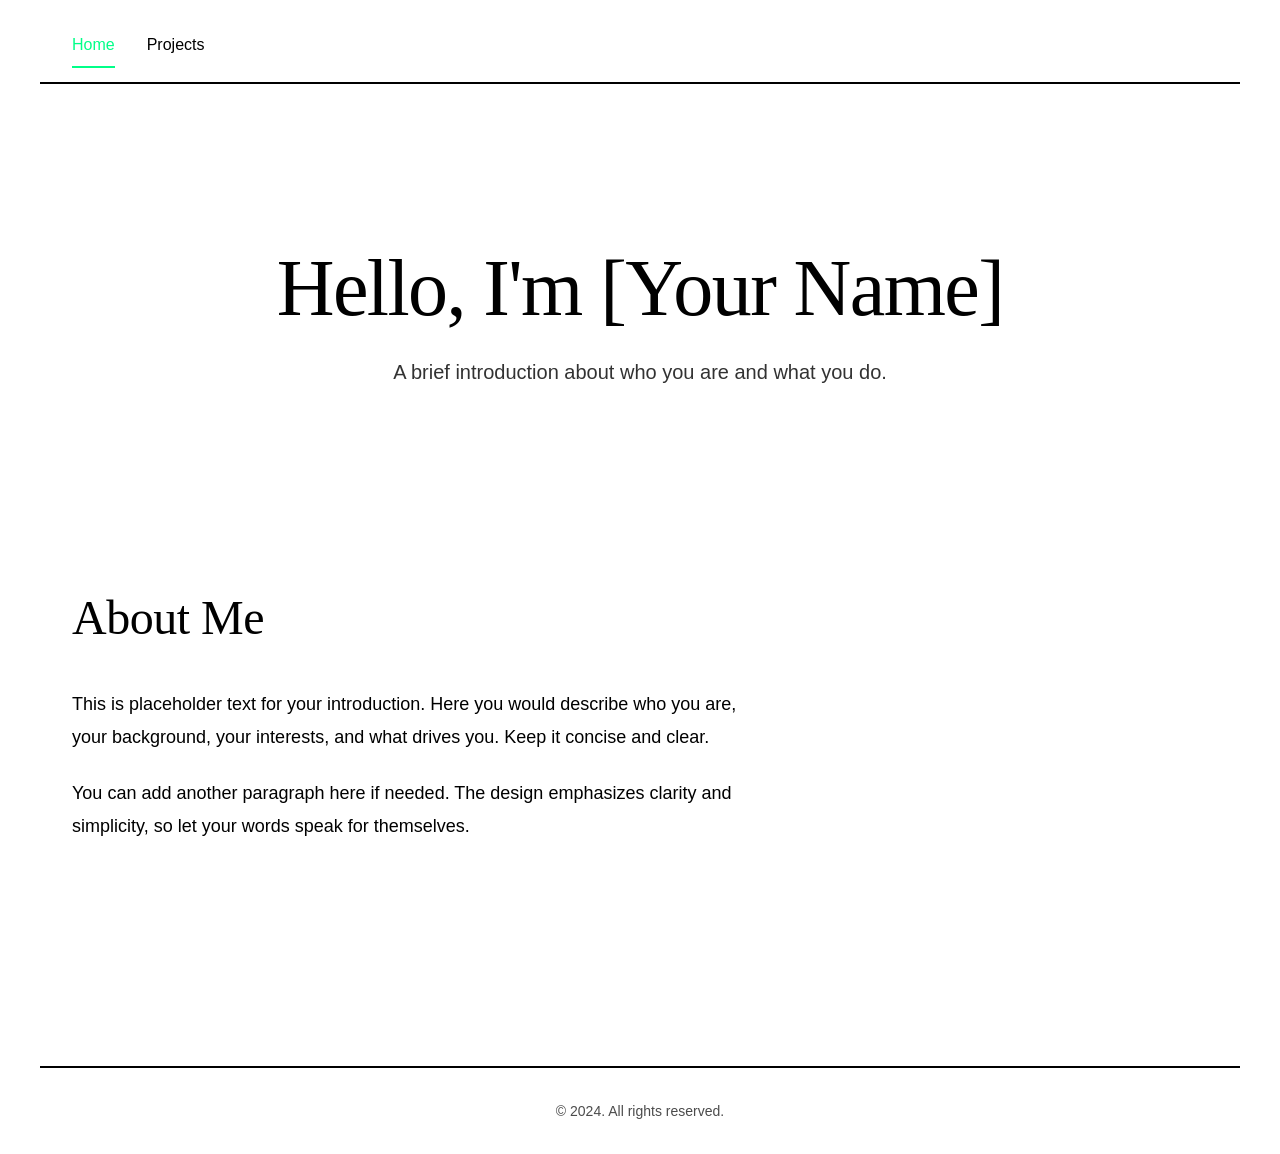
==== index.html @ 5ff25ebd "Initial commit: Minimal portfolio website with home and projects pages" ====
<!DOCTYPE html>
<html lang="en">
<head>
    <meta charset="UTF-8">
    <meta name="viewport" content="width=device-width, initial-scale=1.0">
    <title>Portfolio — Home</title>
    <link href="https://api.fontshare.com/v2/css?f[]=general-sans@400&f[]=trench-slab@500&display=swap" rel="stylesheet">
    <link rel="stylesheet" href="styles.css">
</head>
<body>
    <nav class="nav">
        <a href="index.html" class="nav-link active">Home</a>
        <a href="projects.html" class="nav-link">Projects</a>
    </nav>

    <main class="main">
        <section class="hero">
            <h1 class="hero-title">Hello, I'm [Your Name]</h1>
            <p class="hero-subtitle">A brief introduction about who you are and what you do.</p>
        </section>

        <section class="intro">
            <h2 class="section-title">About Me</h2>
            <div class="intro-content">
                <p>This is placeholder text for your introduction. Here you would describe who you are, your background, your interests, and what drives you. Keep it concise and clear.</p>
                <p>You can add another paragraph here if needed. The design emphasizes clarity and simplicity, so let your words speak for themselves.</p>
            </div>
        </section>
    </main>

    <footer class="footer">
        <p>&copy; 2024. All rights reserved.</p>
    </footer>
</body>
</html>
---- styles.css ----
/* Reset and Base Styles */
* {
    margin: 0;
    padding: 0;
    box-sizing: border-box;
}

:root {
    --color-bg: #ffffff;
    --color-text: #000000;
    --color-accent: #00ff88;
}

html {
    font-size: 16px;
    scroll-behavior: smooth;
}

body {
    font-family: 'General Sans', sans-serif;
    font-weight: 400;
    background-color: var(--color-bg);
    color: var(--color-text);
    line-height: 1.6;
    min-height: 100vh;
    display: flex;
    flex-direction: column;
}

/* Navigation */
.nav {
    padding: 2rem 2rem 1rem;
    display: flex;
    gap: 2rem;
    border-bottom: 2px solid var(--color-text);
    max-width: 1200px;
    margin: 0 auto;
    width: 100%;
}

.nav-link {
    font-family: 'General Sans', sans-serif;
    font-weight: 400;
    color: var(--color-text);
    text-decoration: none;
    font-size: 1rem;
    transition: color 0.2s ease;
    position: relative;
    padding-bottom: 0.5rem;
}

.nav-link:hover {
    color: var(--color-accent);
}

.nav-link.active {
    color: var(--color-accent);
}

.nav-link.active::after {
    content: '';
    position: absolute;
    bottom: -2px;
    left: 0;
    width: 100%;
    height: 2px;
    background-color: var(--color-accent);
}

/* Main Content */
.main {
    flex: 1;
    max-width: 1200px;
    margin: 0 auto;
    width: 100%;
    padding: 4rem 2rem;
}

/* Hero Section */
.hero {
    text-align: center;
    padding: 6rem 0 8rem;
    margin-bottom: 4rem;
}

.hero-title {
    font-family: 'Trench Slab', serif;
    font-weight: 500;
    font-size: clamp(2.5rem, 8vw, 5rem);
    line-height: 1.1;
    margin-bottom: 1.5rem;
    letter-spacing: -0.02em;
}

.hero-subtitle {
    font-family: 'General Sans', sans-serif;
    font-size: clamp(1rem, 2vw, 1.25rem);
    max-width: 600px;
    margin: 0 auto;
    opacity: 0.8;
}

/* Intro Section */
.intro {
    margin-bottom: 4rem;
}

.section-title {
    font-family: 'Trench Slab', serif;
    font-weight: 500;
    font-size: clamp(2rem, 5vw, 3rem);
    margin-bottom: 2rem;
    letter-spacing: -0.01em;
}

.intro-content {
    max-width: 700px;
}

.intro-content p {
    font-size: 1.125rem;
    margin-bottom: 1.5rem;
    line-height: 1.8;
}

/* Projects Page */
.projects-header {
    text-align: center;
    padding: 2rem 0 4rem;
    margin-bottom: 2rem;
}

.page-title {
    font-family: 'Trench Slab', serif;
    font-weight: 500;
    font-size: clamp(2.5rem, 8vw, 4rem);
    line-height: 1.1;
    margin-bottom: 1rem;
    letter-spacing: -0.02em;
}

.page-subtitle {
    font-family: 'General Sans', sans-serif;
    font-size: clamp(1rem, 2vw, 1.25rem);
    opacity: 0.8;
}

/* Projects Grid */
.projects-grid {
    display: grid;
    grid-template-columns: repeat(auto-fill, minmax(300px, 1fr));
    gap: 3rem;
    margin-top: 3rem;
}

.project-card {
    border: 2px solid var(--color-text);
    padding: 2.5rem;
    transition: transform 0.2s ease, border-color 0.2s ease;
    background-color: var(--color-bg);
}

.project-card:hover {
    transform: translateY(-4px);
    border-color: var(--color-accent);
}

.project-title {
    font-family: 'Trench Slab', serif;
    font-weight: 500;
    font-size: clamp(1.5rem, 3vw, 2rem);
    margin-bottom: 1rem;
    letter-spacing: -0.01em;
    color: var(--color-text);
}

.project-card:hover .project-title {
    color: var(--color-accent);
}

.project-description {
    font-family: 'General Sans', sans-serif;
    font-size: 1rem;
    line-height: 1.7;
    opacity: 0.9;
}

/* Footer */
.footer {
    border-top: 2px solid var(--color-text);
    padding: 2rem;
    text-align: center;
    margin-top: 6rem;
    max-width: 1200px;
    margin-left: auto;
    margin-right: auto;
    width: 100%;
}

.footer p {
    font-family: 'General Sans', sans-serif;
    font-size: 0.875rem;
    opacity: 0.7;
}

/* Responsive Design */
@media (max-width: 768px) {
    .nav {
        padding: 1.5rem 1.5rem 1rem;
        gap: 1.5rem;
    }

    .main {
        padding: 2rem 1.5rem;
    }

    .hero {
        padding: 4rem 0 5rem;
    }

    .projects-grid {
        grid-template-columns: 1fr;
        gap: 2rem;
    }

    .project-card {
        padding: 2rem;
    }

    .footer {
        padding: 1.5rem;
        margin-top: 4rem;
    }
}

@media (max-width: 480px) {
    .nav {
        padding: 1rem;
        flex-direction: column;
        gap: 1rem;
    }

    .nav-link {
        padding-bottom: 0.25rem;
    }

    .main {
        padding: 1.5rem 1rem;
    }

    .hero {
        padding: 3rem 0 4rem;
    }

    .project-card {
        padding: 1.5rem;
    }
}
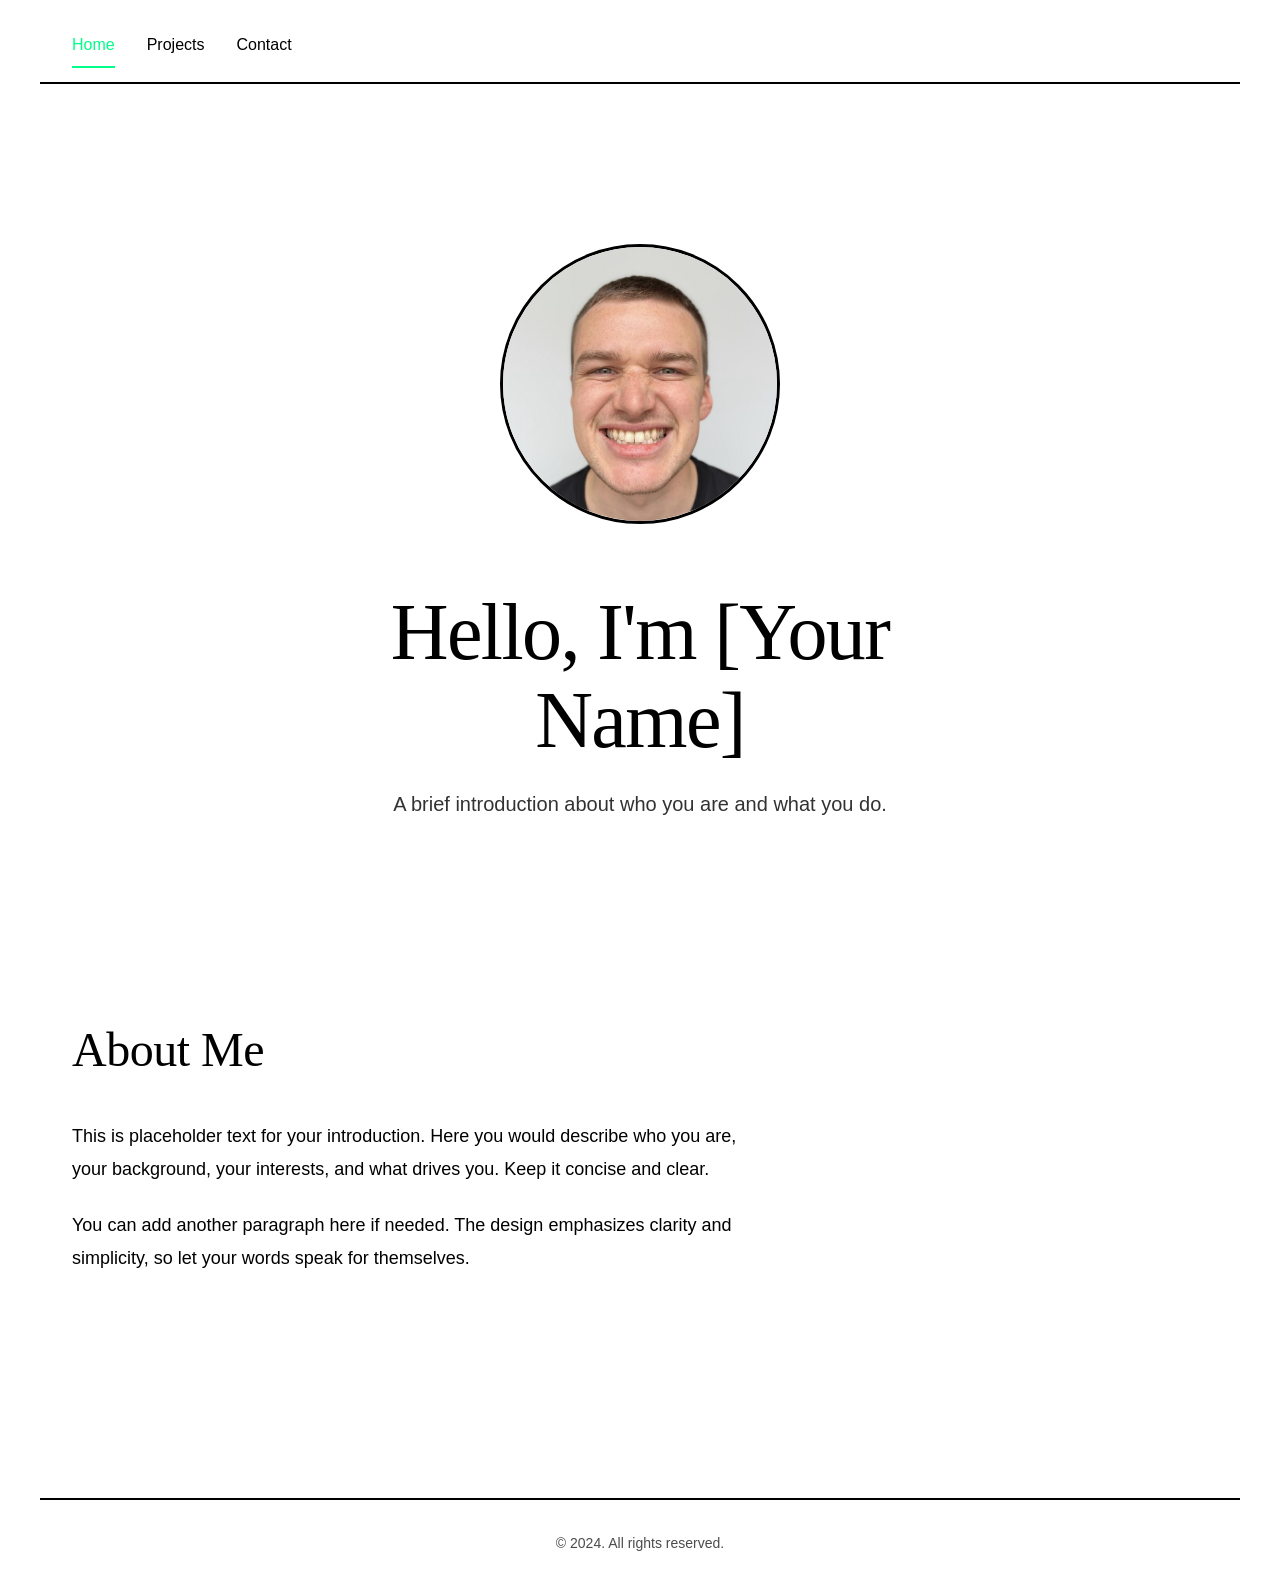
==== commit 11c54d3d: "Add portrait image, project images, modal functionality, and contact page" ====
--- a/index.html
+++ b/index.html
@@ -11,12 +11,18 @@
     <nav class="nav">
         <a href="index.html" class="nav-link active">Home</a>
         <a href="projects.html" class="nav-link">Projects</a>
+        <a href="contact.html" class="nav-link">Contact</a>
     </nav>
 
     <main class="main">
         <section class="hero">
-            <h1 class="hero-title">Hello, I'm [Your Name]</h1>
-            <p class="hero-subtitle">A brief introduction about who you are and what you do.</p>
+            <div class="hero-content">
+                <img src="photos/portrait.jpeg" alt="Portrait" class="hero-portrait">
+                <div class="hero-text">
+                    <h1 class="hero-title">Hello, I'm [Your Name]</h1>
+                    <p class="hero-subtitle">A brief introduction about who you are and what you do.</p>
+                </div>
+            </div>
         </section>
 
         <section class="intro">
--- a/styles.css
+++ b/styles.css
@@ -81,6 +81,26 @@
     text-align: center;
     padding: 6rem 0 8rem;
     margin-bottom: 4rem;
+}
+
+.hero-content {
+    display: flex;
+    flex-direction: column;
+    align-items: center;
+    gap: 3rem;
+}
+
+.hero-portrait {
+    width: 280px;
+    height: 280px;
+    object-fit: cover;
+    border: 3px solid var(--color-text);
+    border-radius: 50%;
+    margin-bottom: 1rem;
+}
+
+.hero-text {
+    max-width: 700px;
 }
 
 .hero-title {
@@ -155,14 +175,25 @@
 
 .project-card {
     border: 2px solid var(--color-text);
-    padding: 2.5rem;
+    padding: 0;
     transition: transform 0.2s ease, border-color 0.2s ease;
     background-color: var(--color-bg);
+    display: flex;
+    flex-direction: column;
+    cursor: pointer;
 }
 
 .project-card:hover {
     transform: translateY(-4px);
     border-color: var(--color-accent);
+}
+
+.project-image {
+    width: 100%;
+    height: 200px;
+    object-fit: cover;
+    border-bottom: 2px solid var(--color-text);
+    display: block;
 }
 
 .project-title {
@@ -172,6 +203,7 @@
     margin-bottom: 1rem;
     letter-spacing: -0.01em;
     color: var(--color-text);
+    padding: 2rem 2.5rem 0;
 }
 
 .project-card:hover .project-title {
@@ -183,6 +215,144 @@
     font-size: 1rem;
     line-height: 1.7;
     opacity: 0.9;
+    padding: 0 2.5rem;
+    margin-bottom: 1.5rem;
+}
+
+.project-link-btn {
+    font-family: 'General Sans', sans-serif;
+    font-size: 1rem;
+    background: transparent;
+    border: 2px solid var(--color-text);
+    color: var(--color-text);
+    padding: 0.75rem 2rem;
+    margin: 0 2.5rem 2.5rem;
+    cursor: pointer;
+    transition: all 0.2s ease;
+    align-self: flex-start;
+}
+
+.project-link-btn:hover {
+    border-color: var(--color-accent);
+    color: var(--color-accent);
+    background-color: var(--color-accent);
+    color: var(--color-text);
+}
+
+/* Project Modal */
+.project-modal {
+    display: none;
+    position: fixed;
+    top: 0;
+    left: 0;
+    width: 100%;
+    height: 100%;
+    background-color: rgba(0, 0, 0, 0.8);
+    z-index: 1000;
+    align-items: center;
+    justify-content: center;
+}
+
+.project-modal.active {
+    display: flex;
+}
+
+.modal-content {
+    background-color: var(--color-bg);
+    border: 3px solid var(--color-text);
+    padding: 3rem;
+    max-width: 500px;
+    width: 90%;
+    position: relative;
+    text-align: center;
+}
+
+.modal-close {
+    position: absolute;
+    top: 1rem;
+    right: 1rem;
+    background: transparent;
+    border: none;
+    font-size: 2rem;
+    color: var(--color-text);
+    cursor: pointer;
+    line-height: 1;
+    padding: 0;
+    width: 2rem;
+    height: 2rem;
+    display: flex;
+    align-items: center;
+    justify-content: center;
+    transition: color 0.2s ease;
+}
+
+.modal-close:hover {
+    color: var(--color-accent);
+}
+
+.modal-title {
+    font-family: 'Trench Slab', serif;
+    font-weight: 500;
+    font-size: clamp(1.5rem, 4vw, 2.5rem);
+    margin-bottom: 2.5rem;
+    letter-spacing: -0.01em;
+}
+
+.modal-links {
+    display: flex;
+    flex-direction: column;
+    gap: 1.5rem;
+}
+
+.modal-link {
+    font-family: 'General Sans', sans-serif;
+    font-size: 1.125rem;
+    color: var(--color-text);
+    text-decoration: none;
+    border: 2px solid var(--color-text);
+    padding: 1rem 2rem;
+    transition: all 0.2s ease;
+    display: block;
+}
+
+.modal-link:hover {
+    border-color: var(--color-accent);
+    color: var(--color-accent);
+    background-color: var(--color-accent);
+    color: var(--color-text);
+}
+
+/* Contact Page */
+.contact-section {
+    text-align: center;
+    padding: 6rem 0;
+    max-width: 600px;
+    margin: 0 auto;
+}
+
+.contact-links {
+    display: flex;
+    flex-direction: column;
+    gap: 2rem;
+    margin-top: 4rem;
+}
+
+.contact-link {
+    font-family: 'General Sans', sans-serif;
+    font-size: clamp(1.125rem, 2vw, 1.5rem);
+    color: var(--color-text);
+    text-decoration: none;
+    border: 2px solid var(--color-text);
+    padding: 1.5rem 3rem;
+    transition: all 0.2s ease;
+    display: block;
+}
+
+.contact-link:hover {
+    border-color: var(--color-accent);
+    color: var(--color-accent);
+    background-color: var(--color-accent);
+    color: var(--color-text);
 }
 
 /* Footer */
@@ -218,13 +388,38 @@
         padding: 4rem 0 5rem;
     }
 
+    .hero-content {
+        gap: 2.5rem;
+    }
+
+    .hero-portrait {
+        width: 220px;
+        height: 220px;
+    }
+
+    .hero-text {
+        width: 100%;
+    }
+
     .projects-grid {
         grid-template-columns: 1fr;
         gap: 2rem;
     }
 
-    .project-card {
-        padding: 2rem;
+    .project-title {
+        padding: 1.5rem 2rem 0;
+    }
+
+    .project-description {
+        padding: 0 2rem;
+    }
+
+    .project-link-btn {
+        margin: 0 2rem 2rem;
+    }
+
+    .contact-section {
+        padding: 4rem 0;
     }
 
     .footer {
@@ -252,8 +447,29 @@
         padding: 3rem 0 4rem;
     }
 
-    .project-card {
-        padding: 1.5rem;
-    }
-}
-
+    .hero-portrait {
+        width: 180px;
+        height: 180px;
+    }
+
+    .project-title {
+        padding: 1.25rem 1.5rem 0;
+    }
+
+    .project-description {
+        padding: 0 1.5rem;
+    }
+
+    .project-link-btn {
+        margin: 0 1.5rem 1.5rem;
+    }
+
+    .modal-content {
+        padding: 2rem 1.5rem;
+    }
+
+    .contact-link {
+        padding: 1.25rem 2rem;
+    }
+}
+
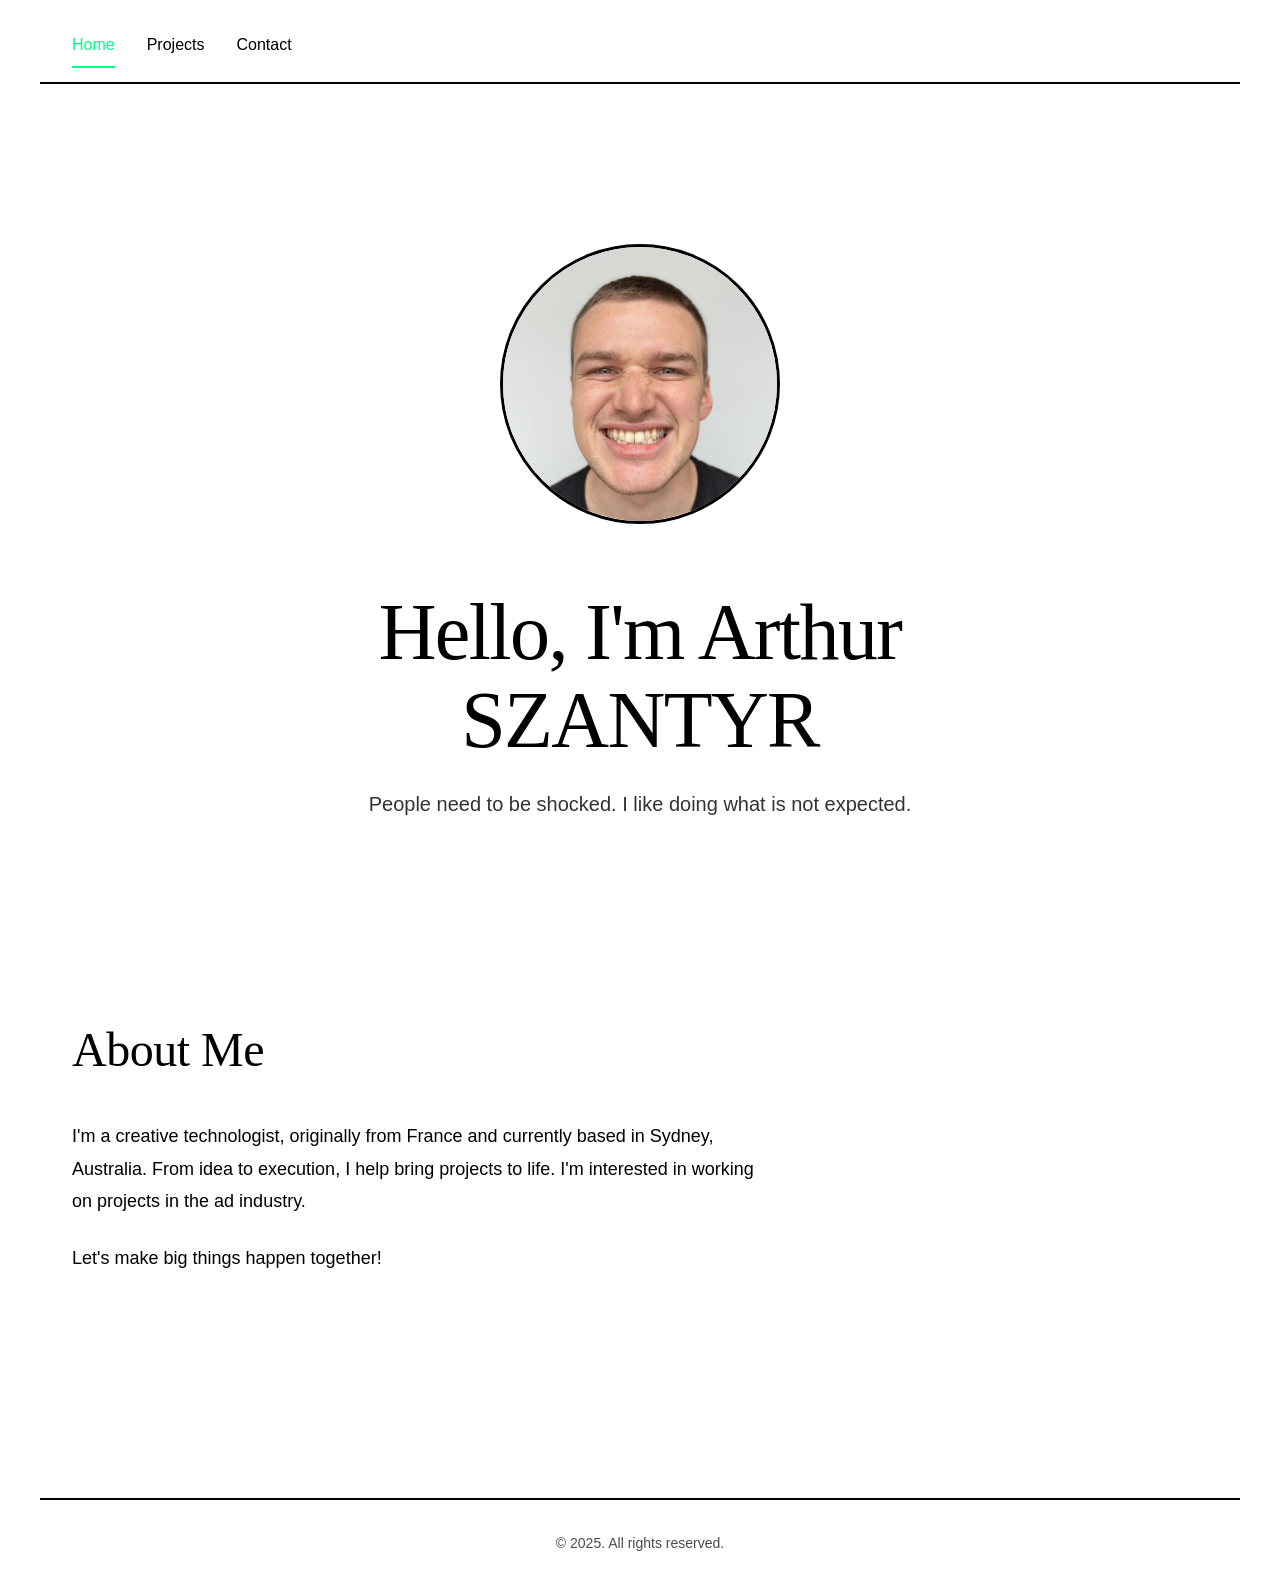
==== commit 770a5005: "Update project links and add assets" ====
--- a/index.html
+++ b/index.html
@@ -19,8 +19,8 @@
             <div class="hero-content">
                 <img src="photos/portrait.jpeg" alt="Portrait" class="hero-portrait">
                 <div class="hero-text">
-                    <h1 class="hero-title">Hello, I'm [Your Name]</h1>
-                    <p class="hero-subtitle">A brief introduction about who you are and what you do.</p>
+                    <h1 class="hero-title">Hello, I'm Arthur SZANTYR</h1>
+                    <p class="hero-subtitle">People need to be shocked. I like doing what is not expected.</p>
                 </div>
             </div>
         </section>
@@ -28,14 +28,14 @@
         <section class="intro">
             <h2 class="section-title">About Me</h2>
             <div class="intro-content">
-                <p>This is placeholder text for your introduction. Here you would describe who you are, your background, your interests, and what drives you. Keep it concise and clear.</p>
-                <p>You can add another paragraph here if needed. The design emphasizes clarity and simplicity, so let your words speak for themselves.</p>
+                <p>I'm a creative technologist, originally from France and currently based in Sydney, Australia. From idea to execution, I help bring projects to life. I'm interested in working on projects in the ad industry.</p>
+                <p>Let's make big things happen together!</p>
             </div>
         </section>
     </main>
 
     <footer class="footer">
-        <p>&copy; 2024. All rights reserved.</p>
+        <p>&copy; 2025. All rights reserved.</p>
     </footer>
 </body>
 </html>
--- a/styles.css
+++ b/styles.css
@@ -302,6 +302,12 @@
     display: flex;
     flex-direction: column;
     gap: 1.5rem;
+}
+
+.modal-empty {
+    font-family: 'General Sans', sans-serif;
+    font-size: 1rem;
+    opacity: 0.8;
 }
 
 .modal-link {
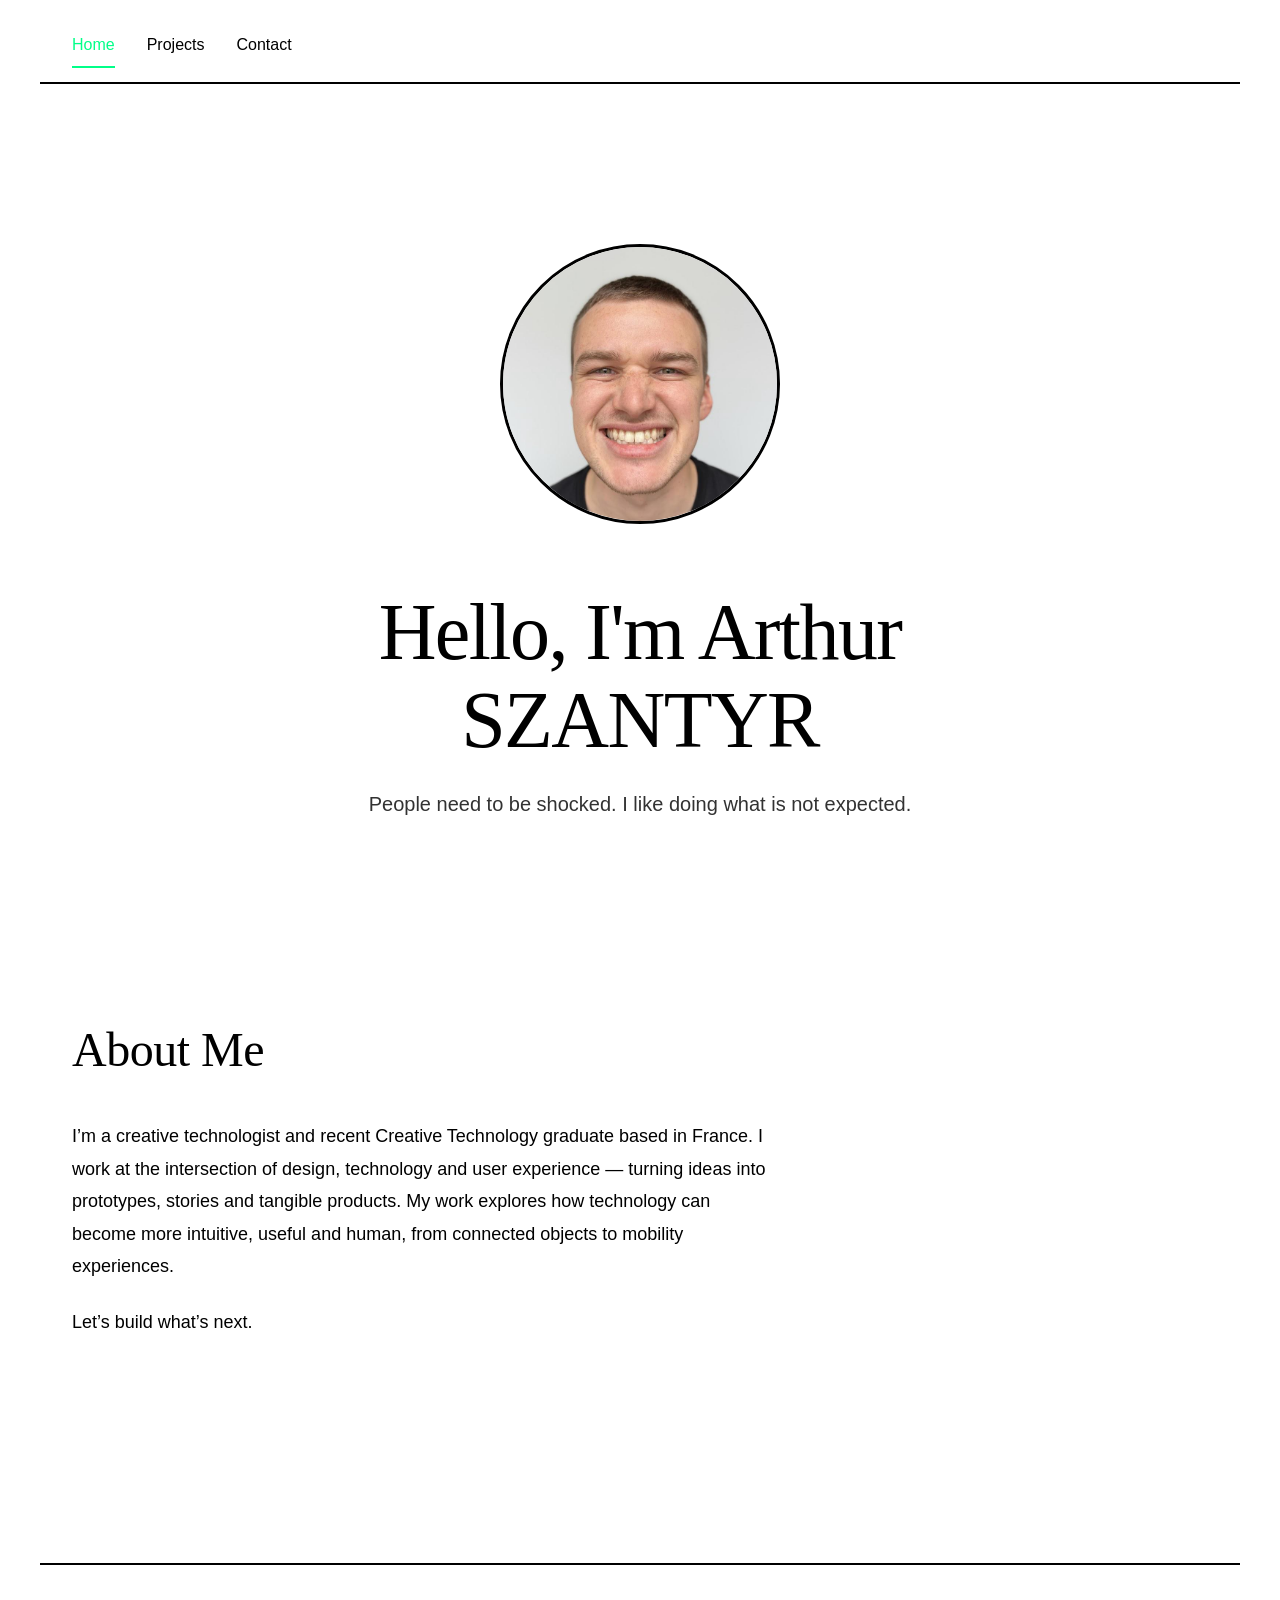
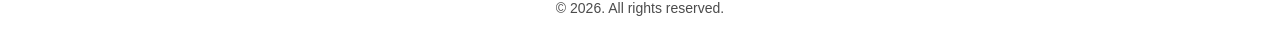
==== commit ced300c0: "Update index.html" ====
--- a/index.html
+++ b/index.html
@@ -28,14 +28,19 @@
         <section class="intro">
             <h2 class="section-title">About Me</h2>
             <div class="intro-content">
-                <p>I'm a creative technologist, originally from France and currently based in Sydney, Australia. From idea to execution, I help bring projects to life. I'm interested in working on projects in the ad industry.</p>
-                <p>Let's make big things happen together!</p>
+                <p>I’m a creative technologist and recent Creative Technology graduate based in France.
+
+I work at the intersection of design, technology and user experience — turning ideas into prototypes, stories and tangible products.
+
+My work explores how technology can become more intuitive, useful and human, from connected objects to mobility experiences.
+</p>
+                <p>Let’s build what’s next.</p>
             </div>
         </section>
     </main>
 
     <footer class="footer">
-        <p>&copy; 2025. All rights reserved.</p>
+        <p>&copy; 2026. All rights reserved.</p>
     </footer>
 </body>
 </html>
